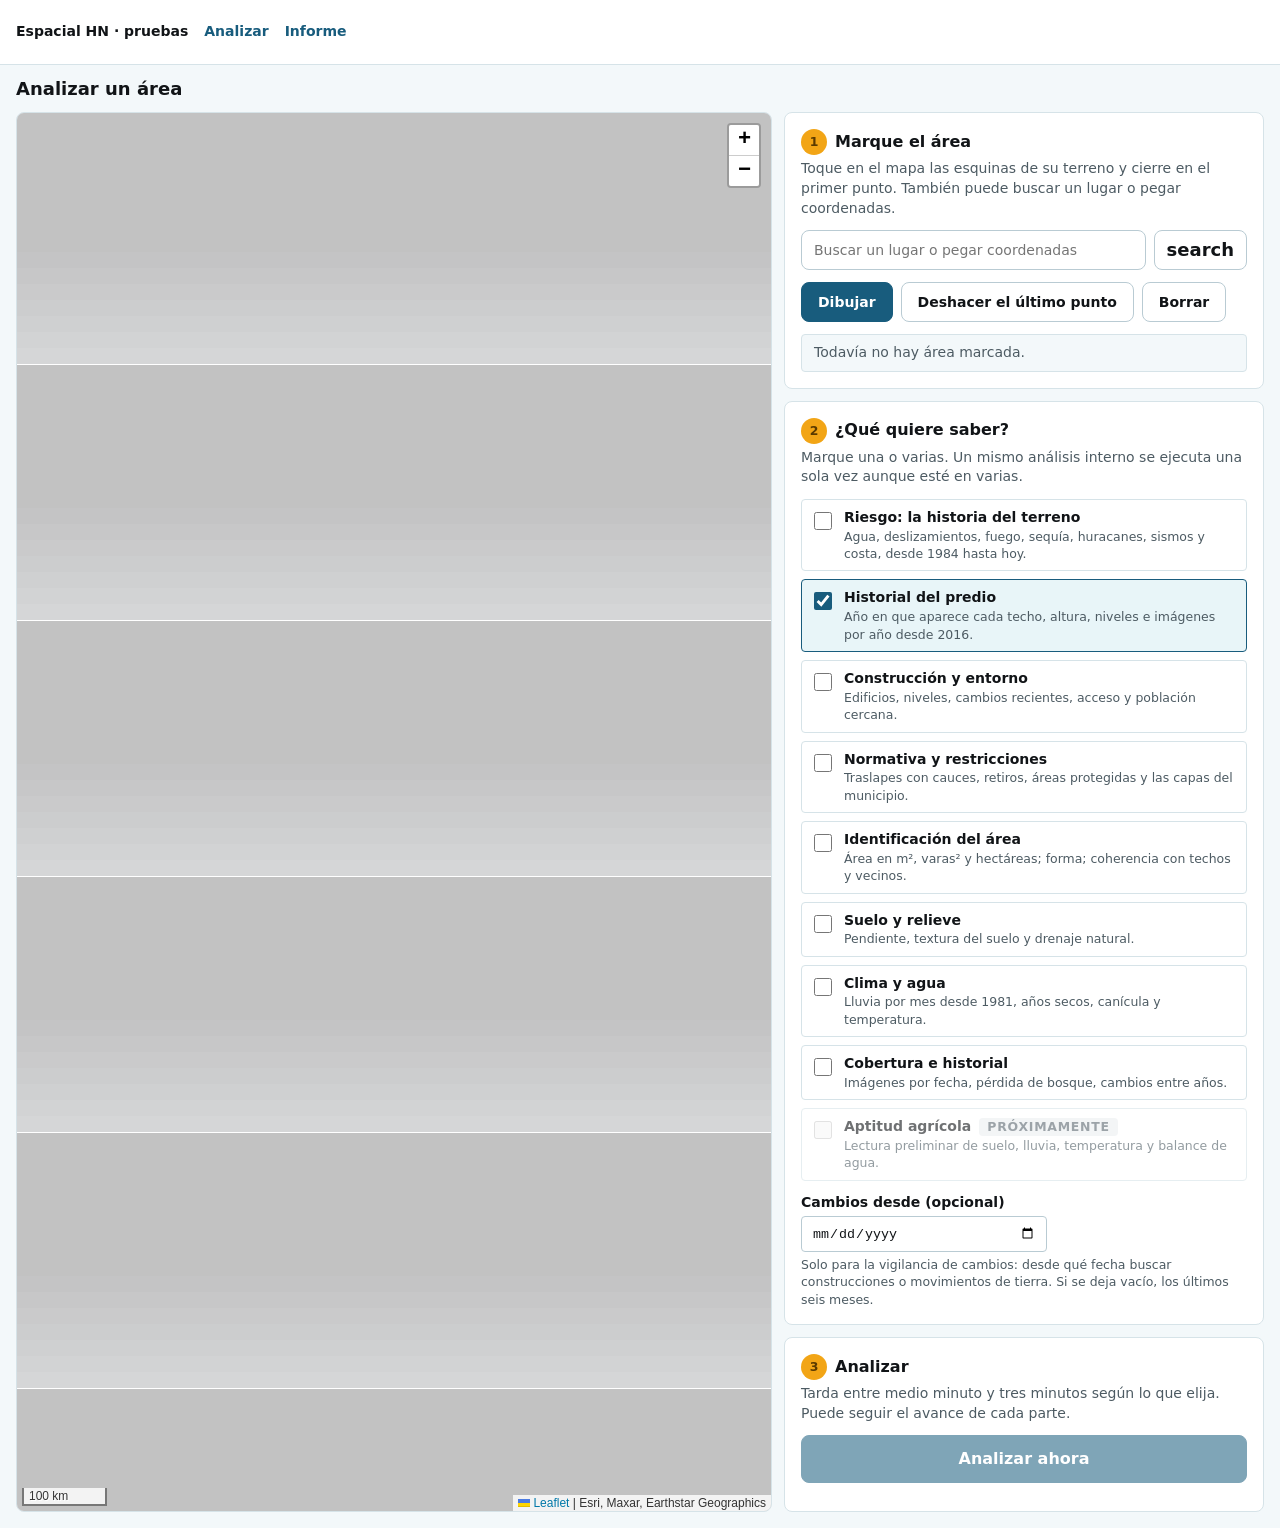
==== js/pruebas-herramienta.html @ 22f5c9a9 "Front de la plataforma y publicación automática a demomunicipio/main Primer commit del front (HTML, " ====
<!doctype html>
<html lang="es"><head><meta charset="utf-8"><meta name="viewport" content="width=device-width,initial-scale=1">
<title>Pruebas · herramienta e informe (sin red)</title>
<link rel="stylesheet" href="../lib/leaflet.css">
<link rel="stylesheet" href="../lib/leaflet-geoman.css">
<link rel="stylesheet" href="../css/tokens.css">
<link rel="stylesheet" href="../css/herramienta.css">
<style>
  body{margin:0;font:14px/1.4 var(--font-body);color:var(--ink);background:var(--paper)}
  .cab{height:var(--cabecera-alto);display:flex;align-items:center;gap:16px;padding:0 16px;background:var(--surface);border-bottom:1px solid var(--line)}
  .cab a{color:var(--brand);text-decoration:none;font-weight:600}
</style>
</head><body>
<header class="cab"><b>Espacial HN · pruebas</b><a href="#/analizar">Analizar</a><a href="#/informe/x">Informe</a></header>
<main id="vista"></main>
<script src="../lib/leaflet.min.js"></script>
<script src="../lib/leaflet-geoman.min.js"></script>
<script src="config.js"></script>
<script src="i18n/es.js"></script>
<script src="paleta.js"></script>
<script src="catalogo.js"></script>
<script src="lectores/base.js"></script><script src="lectores/comun.js"></script><script src="lectores/RG-01.js"></script><script src="lectores/RG-02.js"></script><script src="lectores/RG-03.js"></script><script src="lectores/RG-04.js"></script><script src="lectores/RG-05.js"></script><script src="lectores/RG-06.js"></script><script src="lectores/RG-07.js"></script><script src="lectores/PR-01.js"></script><script src="lectores/PR-02.js"></script><script src="lectores/PR-03.js"></script><script src="lectores/PR-04.js"></script><script src="lectores/PR-05.js"></script><script src="lectores/PR-06.js"></script>
<script src="validar.js"></script>
<script src="mapa.js"></script>
<script src="herramienta.js"></script>
<script src="almacen.js"></script>
<script>
/* ── Simulación de red: dos APIs responden con el contrato real; el resto, error. ───────────────────────── */
(function () {
  ESP.config.mapa.satelite = "[data-uri]";
  ESP.config.mapa.calles = ESP.config.mapa.satelite;
  ESP.config.llamadasSimultaneas = 2;
  const aoiRef = () => [[-87.0975, 14.0115], [-87.09731, 14.0115], [-87.09731, 14.01169], [-87.0975, 14.01169]];
  const resp = {
    "PR-01": () => ({ status: "success", result_key: "PR1",
      vectors: { type: "FeatureCollection", features: [
        { type: "Feature", properties: { capa: "huella", fuente: "VIDA Google+Microsoft (HND)", anio_aparicion: 2018, altura_2023_m: 4.1, niveles_min: 1, niveles_max: 2, estado: "dentro", area_m2: 85 }, geometry: { type: "Polygon", coordinates: [[[-87.09745, 14.01155], [-87.09738, 14.01155], [-87.09738, 14.01162], [-87.09745, 14.01162], [-87.09745, 14.01155]]] } },
        { type: "Feature", properties: { capa: "huella", fuente: "VIDA Google+Microsoft (HND)", anio_aparicion: 2021, altura_2023_m: 3.2, niveles_min: 1, niveles_max: 1, estado: "cruza el borde", area_m2: 40 }, geometry: { type: "Polygon", coordinates: [[[-87.09736, 14.01152], [-87.0973, 14.01152], [-87.0973, 14.01158], [-87.09736, 14.01158], [-87.09736, 14.01152]]] } } ] },
      tile_url: { presencia_2023: "[data-uri]" },
      stats: { por_casa: { serie: [2016, 2017, 2018, 2019, 2020, 2021, 2022, 2023].map((a, i) => ({ anio: a, area_techo_m2: [0, 0, 85, 85, 85, 125, 125, 125][i] })),
        aparicion_por_anio: [{ anio: 2018, m2_techo_nuevo: 85 }, { anio: 2021, m2_techo_nuevo: 40 }],
        lectura: "La mayor parte del techo (85 m²) aparece en la imagen de 2018: compatible con construcción entre mediados de 2017 y mediados de 2018 (±1 año por la resolución)",
        observado: { desde: "2016-06-30", hasta: "2023-06-30", cantidad: 8 }, etiquetas: { titulo: "Área techada detectada por año", unidad: "m²", serie: "serie", x: "anio", y: "area_techo_m2" }, nota: "Detalle efectivo de unos 4 m." },
        huellas_hoy: { huellas: 2, lectura: "2 huellas de edificio (VIDA); 1 de 2018, 1 de 2021", observado: { desde: "2016", hasta: "2023", cantidad: 2 } } },
      metadata: { area_ha: 0.04, area_m2: 400, area_varas2: 573, duracion_s: 1.2, aviso: null, faltantes: [],
        fuentes: [{ id: "GOOGLE/Research/open-buildings-temporal/v1", nombre: "Open Buildings 2.5D Temporal", resolucion_m: 4, fechas: "2016 a 2023", licencia: "CC BY 4.0" }],
        limites: "Evidencia satelital observada; no es prueba de posesión ni de propiedad." } }),
    "RG-01": () => ({ status: "partial", result_key: "RG1", vectors: { type: "FeatureCollection", features: [] }, tile_url: {},
      stats: { jrc: { lectura: "Entre 1984 y 2021 no se observa agua sobre el área de interés en ninguna imagen Landsat.", observado: { desde: "1984-03", hasta: "2021-12", cantidad: 0 } } },
      metadata: { area_ha: 0.04, duracion_s: 3, faltantes: [{ bloque: "eventos", motivo: "sin escena de radar en la ventana" }], fuentes: [{ nombre: "JRC Global Surface Water", resolucion_m: 30, fechas: "1984-2021", licencia: "libre" }], limites: "Evidencia satelital observada; no es dictamen." } })
  };
  const original = window.fetch;
  window.fetch = async (url, op) => {
    if (String(url).includes("nominatim")) return new Response(JSON.stringify([{ lat: "14.0116", lon: "-87.0974", display_name: "Tatumbla" }]), { headers: { "Content-Type": "application/json" } });
    const codigo = Object.keys(ESP.config.servicios).find(c => ESP.config.servicios[c] && String(url).startsWith(ESP.config.servicios[c]));
    await new Promise(r => setTimeout(r, codigo === "RG-01" ? 1500 : 700));
    if (codigo && resp[codigo]) return new Response(JSON.stringify(resp[codigo]()), { headers: { "Content-Type": "application/json" } });
    return new Response(JSON.stringify({ status: "error", error: "Servicio simulado caído", details: "prueba" }), { status: 500, headers: { "Content-Type": "application/json" } });
  };
  // Lectores mínimos para la prueba (los reales los escriben otros): PR-01 con capa y galería; RG-01 genérico.
  ESP.lectores = ESP.lectores || {};
  ESP.lectores["PR-01"] = { codigo: "PR-01", leer(r, ctx) {
    const t = ctx.t, pc = r.stats.por_casa, hu = (r.vectors.features || []).filter(f => f.properties.capa === "huella");
    const colores = ESP.paleta.anios(hu.map(f => f.properties.anio_aparicion));
    return { codigo: "PR-01", titulo: t.apis["PR-01"].nombre, estado: "ok", frase: pc.lectura,
      hallazgos: [{ id: "por_casa", titulo: pc.etiquetas.titulo, texto: pc.lectura, nota: pc.nota, observado: pc.observado, escala: "4 m",
        serie: { titulo: pc.etiquetas.titulo, unidad: pc.etiquetas.unidad, puntos: pc.serie.map(s => ({ x: s.anio, y: s.area_techo_m2 })) }, tabla: null, sinDato: null }],
      capas: [{ id: "huellas", titulo: "Techos por año de aparición", tipo: "vector", geojson: { type: "FeatureCollection", features: hu },
        estilo: f => ({ color: "#333", weight: 1.5, fillColor: colores[f.properties.anio_aparicion] || ESP.paleta.neutro, fillOpacity: .6 }),
        leyenda: Object.keys(colores).map(a => ({ color: colores[a], etiqueta: a })), popup: f => `${f.properties.anio_aparicion} · ${f.properties.area_m2} m²` },
        { id: "presencia", titulo: "Presencia 2023", tipo: "tile", url: r.tile_url.presencia_2023, opacidad: .6 }],
      galeria: [2018, 2021].map(a => ({ titulo: String(a), sub: "Open Buildings", url: r.tile_url.presencia_2023 })),
      fuentes: r.metadata.fuentes, limites: r.metadata.limites, aviso: null, faltantes: [], duracionS: r.metadata.duracion_s };
  } };
  window.__aoiRef = aoiRef;
})();
/* ── Mini enrutador de la página de pruebas ─────────────────────────────────────────────────────────────── */
(function () {
  const vista = document.getElementById("vista");
  let actual = null;
  function ruta() {
    if (actual && actual.destruir) { try { actual.destruir(); } catch (e) {} }
    const h = location.hash || "#/analizar";
    const m = /^#\/informe\/(\w+)/.exec(h);
    if (m) { vista.textContent = "atlas (se prueba en pruebas-e2e.cjs)"; return; }
    actual = ESP.vistas.analizar(vista, { tarjetas: ["predio"] });
  }
  window.addEventListener("hashchange", ruta); ruta();
})();
</script>
</body></html>
---- lib/leaflet.css ----
/* required styles */

.leaflet-pane,
.leaflet-tile,
.leaflet-marker-icon,
.leaflet-marker-shadow,
.leaflet-tile-container,
.leaflet-pane > svg,
.leaflet-pane > canvas,
.leaflet-zoom-box,
.leaflet-image-layer,
.leaflet-layer {
	position: absolute;
	left: 0;
	top: 0;
	}
.leaflet-container {
	overflow: hidden;
	}
.leaflet-tile,
.leaflet-marker-icon,
.leaflet-marker-shadow {
	-webkit-user-select: none;
	   -moz-user-select: none;
	        user-select: none;
	  -webkit-user-drag: none;
	}
/* Prevents IE11 from highlighting tiles in blue */
.leaflet-tile::selection {
	background: transparent;
}
/* Safari renders non-retina tile on retina better with this, but Chrome is worse */
.leaflet-safari .leaflet-tile {
	image-rendering: -webkit-optimize-contrast;
	}
/* hack that prevents hw layers "stretching" when loading new tiles */
.leaflet-safari .leaflet-tile-container {
	width: 1600px;
	height: 1600px;
	-webkit-transform-origin: 0 0;
	}
.leaflet-marker-icon,
.leaflet-marker-shadow {
	display: block;
	}
/* .leaflet-container svg: reset svg max-width decleration shipped in Joomla! (joomla.org) 3.x */
/* .leaflet-container img: map is broken in FF if you have max-width: 100% on tiles */
.leaflet-container .leaflet-overlay-pane svg {
	max-width: none !important;
	max-height: none !important;
	}
.leaflet-container .leaflet-marker-pane img,
.leaflet-container .leaflet-shadow-pane img,
.leaflet-container .leaflet-tile-pane img,
.leaflet-container img.leaflet-image-layer,
.leaflet-container .leaflet-tile {
	max-width: none !important;
	max-height: none !important;
	width: auto;
	padding: 0;
	}

.leaflet-container img.leaflet-tile {
	/* See: https://bugs.chromium.org/p/chromium/issues/detail?id=600120 */
	mix-blend-mode: plus-lighter;
}

.leaflet-container.leaflet-touch-zoom {
	-ms-touch-action: pan-x pan-y;
	touch-action: pan-x pan-y;
	}
.leaflet-container.leaflet-touch-drag {
	-ms-touch-action: pinch-zoom;
	/* Fallback for FF which doesn't support pinch-zoom */
	touch-action: none;
	touch-action: pinch-zoom;
}
.leaflet-container.leaflet-touch-drag.leaflet-touch-zoom {
	-ms-touch-action: none;
	touch-action: none;
}
.leaflet-container {
	-webkit-tap-highlight-color: transparent;
}
.leaflet-container a {
	-webkit-tap-highlight-color: rgba(51, 181, 229, 0.4);
}
.leaflet-tile {
	filter: inherit;
	visibility: hidden;
	}
.leaflet-tile-loaded {
	visibility: inherit;
	}
.leaflet-zoom-box {
	width: 0;
	height: 0;
	-moz-box-sizing: border-box;
	     box-sizing: border-box;
	z-index: 800;
	}
/* workaround for https://bugzilla.mozilla.org/show_bug.cgi?id=888319 */
.leaflet-overlay-pane svg {
	-moz-user-select: none;
	}

.leaflet-pane         { z-index: 400; }

.leaflet-tile-pane    { z-index: 200; }
.leaflet-overlay-pane { z-index: 400; }
.leaflet-shadow-pane  { z-index: 500; }
.leaflet-marker-pane  { z-index: 600; }
.leaflet-tooltip-pane   { z-index: 650; }
.leaflet-popup-pane   { z-index: 700; }

.leaflet-map-pane canvas { z-index: 100; }
.leaflet-map-pane svg    { z-index: 200; }

.leaflet-vml-shape {
	width: 1px;
	height: 1px;
	}
.lvml {
	behavior: url(#default#VML);
	display: inline-block;
	position: absolute;
	}


/* control positioning */

.leaflet-control {
	position: relative;
	z-index: 800;
	pointer-events: visiblePainted; /* IE 9-10 doesn't have auto */
	pointer-events: auto;
	}
.leaflet-top,
.leaflet-bottom {
	position: absolute;
	z-index: 1000;
	pointer-events: none;
	}
.leaflet-top {
	top: 0;
	}
.leaflet-right {
	right: 0;
	}
.leaflet-bottom {
	bottom: 0;
	}
.leaflet-left {
	left: 0;
	}
.leaflet-control {
	float: left;
	clear: both;
	}
.leaflet-right .leaflet-control {
	float: right;
	}
.leaflet-top .leaflet-control {
	margin-top: 10px;
	}
.leaflet-bottom .leaflet-control {
	margin-bottom: 10px;
	}
.leaflet-left .leaflet-control {
	margin-left: 10px;
	}
.leaflet-right .leaflet-control {
	margin-right: 10px;
	}


/* zoom and fade animations */

.leaflet-fade-anim .leaflet-popup {
	opacity: 0;
	-webkit-transition: opacity 0.2s linear;
	   -moz-transition: opacity 0.2s linear;
	        transition: opacity 0.2s linear;
	}
.leaflet-fade-anim .leaflet-map-pane .leaflet-popup {
	opacity: 1;
	}
.leaflet-zoom-animated {
	-webkit-transform-origin: 0 0;
	    -ms-transform-origin: 0 0;
	        transform-origin: 0 0;
	}
svg.leaflet-zoom-animated {
	will-change: transform;
}

.leaflet-zoom-anim .leaflet-zoom-animated {
	-webkit-transition: -webkit-transform 0.25s cubic-bezier(0,0,0.25,1);
	   -moz-transition:    -moz-transform 0.25s cubic-bezier(0,0,0.25,1);
	        transition:         transform 0.25s cubic-bezier(0,0,0.25,1);
	}
.leaflet-zoom-anim .leaflet-tile,
.leaflet-pan-anim .leaflet-tile {
	-webkit-transition: none;
	   -moz-transition: none;
	        transition: none;
	}

.leaflet-zoom-anim .leaflet-zoom-hide {
	visibility: hidden;
	}


/* cursors */

.leaflet-interactive {
	cursor: pointer;
	}
.leaflet-grab {
	cursor: -webkit-grab;
	cursor:    -moz-grab;
	cursor:         grab;
	}
.leaflet-crosshair,
.leaflet-crosshair .leaflet-interactive {
	cursor: crosshair;
	}
.leaflet-popup-pane,
.leaflet-control {
	cursor: auto;
	}
.leaflet-dragging .leaflet-grab,
.leaflet-dragging .leaflet-grab .leaflet-interactive,
.leaflet-dragging .leaflet-marker-draggable {
	cursor: move;
	cursor: -webkit-grabbing;
	cursor:    -moz-grabbing;
	cursor:         grabbing;
	}

/* marker & overlays interactivity */
.leaflet-marker-icon,
.leaflet-marker-shadow,
.leaflet-image-layer,
.leaflet-pane > svg path,
.leaflet-tile-container {
	pointer-events: none;
	}

.leaflet-marker-icon.leaflet-interactive,
.leaflet-image-layer.leaflet-interactive,
.leaflet-pane > svg path.leaflet-interactive,
svg.leaflet-image-layer.leaflet-interactive path {
	pointer-events: visiblePainted; /* IE 9-10 doesn't have auto */
	pointer-events: auto;
	}

/* visual tweaks */

.leaflet-container {
	background: #ddd;
	outline-offset: 1px;
	}
.leaflet-container a {
	color: #0078A8;
	}
.leaflet-zoom-box {
	border: 2px dotted #38f;
	background: rgba(255,255,255,0.5);
	}


/* general typography */
.leaflet-container {
	font-family: "Helvetica Neue", Arial, Helvetica, sans-serif;
	font-size: 12px;
	font-size: 0.75rem;
	line-height: 1.5;
	}


/* general toolbar styles */

.leaflet-bar {
	box-shadow: 0 1px 5px rgba(0,0,0,0.65);
	border-radius: 4px;
	}
.leaflet-bar a {
	background-color: #fff;
	border-bottom: 1px solid #ccc;
	width: 26px;
	height: 26px;
	line-height: 26px;
	display: block;
	text-align: center;
	text-decoration: none;
	color: black;
	}
.leaflet-bar a,
.leaflet-control-layers-toggle {
	background-position: 50% 50%;
	background-repeat: no-repeat;
	display: block;
	}
.leaflet-bar a:hover,
.leaflet-bar a:focus {
	background-color: #f4f4f4;
	}
.leaflet-bar a:first-child {
	border-top-left-radius: 4px;
	border-top-right-radius: 4px;
	}
.leaflet-bar a:last-child {
	border-bottom-left-radius: 4px;
	border-bottom-right-radius: 4px;
	border-bottom: none;
	}
.leaflet-bar a.leaflet-disabled {
	cursor: default;
	background-color: #f4f4f4;
	color: #bbb;
	}

.leaflet-touch .leaflet-bar a {
	width: 30px;
	height: 30px;
	line-height: 30px;
	}
.leaflet-touch .leaflet-bar a:first-child {
	border-top-left-radius: 2px;
	border-top-right-radius: 2px;
	}
.leaflet-touch .leaflet-bar a:last-child {
	border-bottom-left-radius: 2px;
	border-bottom-right-radius: 2px;
	}

/* zoom control */

.leaflet-control-zoom-in,
.leaflet-control-zoom-out {
	font: bold 18px 'Lucida Console', Monaco, monospace;
	text-indent: 1px;
	}

.leaflet-touch .leaflet-control-zoom-in, .leaflet-touch .leaflet-control-zoom-out  {
	font-size: 22px;
	}


/* layers control */

.leaflet-control-layers {
	box-shadow: 0 1px 5px rgba(0,0,0,0.4);
	background: #fff;
	border-radius: 5px;
	}
.leaflet-control-layers-toggle {
	background-image: url(images/layers.png);
	width: 36px;
	height: 36px;
	}
.leaflet-retina .leaflet-control-layers-toggle {
	background-image: url(images/layers-2x.png);
	background-size: 26px 26px;
	}
.leaflet-touch .leaflet-control-layers-toggle {
	width: 44px;
	height: 44px;
	}
.leaflet-control-layers .leaflet-control-layers-list,
.leaflet-control-layers-expanded .leaflet-control-layers-toggle {
	display: none;
	}
.leaflet-control-layers-expanded .leaflet-control-layers-list {
	display: block;
	position: relative;
	}
.leaflet-control-layers-expanded {
	padding: 6px 10px 6px 6px;
	color: #333;
	background: #fff;
	}
.leaflet-control-layers-scrollbar {
	overflow-y: scroll;
	overflow-x: hidden;
	padding-right: 5px;
	}
.leaflet-control-layers-selector {
	margin-top: 2px;
	position: relative;
	top: 1px;
	}
.leaflet-control-layers label {
	display: block;
	font-size: 13px;
	font-size: 1.08333em;
	}
.leaflet-control-layers-separator {
	height: 0;
	border-top: 1px solid #ddd;
	margin: 5px -10px 5px -6px;
	}

/* Default icon URLs */
.leaflet-default-icon-path { /* used only in path-guessing heuristic, see L.Icon.Default */
	background-image: url(images/marker-icon.png);
	}


/* attribution and scale controls */

.leaflet-container .leaflet-control-attribution {
	background: #fff;
	background: rgba(255, 255, 255, 0.8);
	margin: 0;
	}
.leaflet-control-attribution,
.leaflet-control-scale-line {
	padding: 0 5px;
	color: #333;
	line-height: 1.4;
	}
.leaflet-control-attribution a {
	text-decoration: none;
	}
.leaflet-control-attribution a:hover,
.leaflet-control-attribution a:focus {
	text-decoration: underline;
	}
.leaflet-attribution-flag {
	display: inline !important;
	vertical-align: baseline !important;
	width: 1em;
	height: 0.6669em;
	}
.leaflet-left .leaflet-control-scale {
	margin-left: 5px;
	}
.leaflet-bottom .leaflet-control-scale {
	margin-bottom: 5px;
	}
.leaflet-control-scale-line {
	border: 2px solid #777;
	border-top: none;
	line-height: 1.1;
	padding: 2px 5px 1px;
	white-space: nowrap;
	-moz-box-sizing: border-box;
	     box-sizing: border-box;
	background: rgba(255, 255, 255, 0.8);
	text-shadow: 1px 1px #fff;
	}
.leaflet-control-scale-line:not(:first-child) {
	border-top: 2px solid #777;
	border-bottom: none;
	margin-top: -2px;
	}
.leaflet-control-scale-line:not(:first-child):not(:last-child) {
	border-bottom: 2px solid #777;
	}

.leaflet-touch .leaflet-control-attribution,
.leaflet-touch .leaflet-control-layers,
.leaflet-touch .leaflet-bar {
	box-shadow: none;
	}
.leaflet-touch .leaflet-control-layers,
.leaflet-touch .leaflet-bar {
	border: 2px solid rgba(0,0,0,0.2);
	background-clip: padding-box;
	}


/* popup */

.leaflet-popup {
	position: absolute;
	text-align: center;
	margin-bottom: 20px;
	}
.leaflet-popup-content-wrapper {
	padding: 1px;
	text-align: left;
	border-radius: 12px;
	}
.leaflet-popup-content {
	margin: 13px 24px 13px 20px;
	line-height: 1.3;
	font-size: 13px;
	font-size: 1.08333em;
	min-height: 1px;
	}
.leaflet-popup-content p {
	margin: 17px 0;
	margin: 1.3em 0;
	}
.leaflet-popup-tip-container {
	width: 40px;
	height: 20px;
	position: absolute;
	left: 50%;
	margin-top: -1px;
	margin-left: -20px;
	overflow: hidden;
	pointer-events: none;
	}
.leaflet-popup-tip {
	width: 17px;
	height: 17px;
	padding: 1px;

	margin: -10px auto 0;
	pointer-events: auto;

	-webkit-transform: rotate(45deg);
	   -moz-transform: rotate(45deg);
	    -ms-transform: rotate(45deg);
	        transform: rotate(45deg);
	}
.leaflet-popup-content-wrapper,
.leaflet-popup-tip {
	background: white;
	color: #333;
	box-shadow: 0 3px 14px rgba(0,0,0,0.4);
	}
.leaflet-container a.leaflet-popup-close-button {
	position: absolute;
	top: 0;
	right: 0;
	border: none;
	text-align: center;
	width: 24px;
	height: 24px;
	font: 16px/24px Tahoma, Verdana, sans-serif;
	color: #757575;
	text-decoration: none;
	background: transparent;
	}
.leaflet-container a.leaflet-popup-close-button:hover,
.leaflet-container a.leaflet-popup-close-button:focus {
	color: #585858;
	}
.leaflet-popup-scrolled {
	overflow: auto;
	}

.leaflet-oldie .leaflet-popup-content-wrapper {
	-ms-zoom: 1;
	}
.leaflet-oldie .leaflet-popup-tip {
	width: 24px;
	margin: 0 auto;

	-ms-filter: "progid:DXImageTransform.Microsoft.Matrix(M11=0.70710678, M12=0.70710678, M21=-0.70710678, M22=0.70710678)";
	filter: progid:DXImageTransform.Microsoft.Matrix(M11=0.70710678, M12=0.70710678, M21=-0.70710678, M22=0.70710678);
	}

.leaflet-oldie .leaflet-control-zoom,
.leaflet-oldie .leaflet-control-layers,
.leaflet-oldie .leaflet-popup-content-wrapper,
.leaflet-oldie .leaflet-popup-tip {
	border: 1px solid #999;
	}


/* div icon */

.leaflet-div-icon {
	background: #fff;
	border: 1px solid #666;
	}


/* Tooltip */
/* Base styles for the element that has a tooltip */
.leaflet-tooltip {
	position: absolute;
	padding: 6px;
	background-color: #fff;
	border: 1px solid #fff;
	border-radius: 3px;
	color: #222;
	white-space: nowrap;
	-webkit-user-select: none;
	-moz-user-select: none;
	-ms-user-select: none;
	user-select: none;
	pointer-events: none;
	box-shadow: 0 1px 3px rgba(0,0,0,0.4);
	}
.leaflet-tooltip.leaflet-interactive {
	cursor: pointer;
	pointer-events: auto;
	}
.leaflet-tooltip-top:before,
.leaflet-tooltip-bottom:before,
.leaflet-tooltip-left:before,
.leaflet-tooltip-right:before {
	position: absolute;
	pointer-events: none;
	border: 6px solid transparent;
	background: transparent;
	content: "";
	}

/* Directions */

.leaflet-tooltip-bottom {
	margin-top: 6px;
}
.leaflet-tooltip-top {
	margin-top: -6px;
}
.leaflet-tooltip-bottom:before,
.leaflet-tooltip-top:before {
	left: 50%;
	margin-left: -6px;
	}
.leaflet-tooltip-top:before {
	bottom: 0;
	margin-bottom: -12px;
	border-top-color: #fff;
	}
.leaflet-tooltip-bottom:before {
	top: 0;
	margin-top: -12px;
	margin-left: -6px;
	border-bottom-color: #fff;
	}
.leaflet-tooltip-left {
	margin-left: -6px;
}
.leaflet-tooltip-right {
	margin-left: 6px;
}
.leaflet-tooltip-left:before,
.leaflet-tooltip-right:before {
	top: 50%;
	margin-top: -6px;
	}
.leaflet-tooltip-left:before {
	right: 0;
	margin-right: -12px;
	border-left-color: #fff;
	}
.leaflet-tooltip-right:before {
	left: 0;
	margin-left: -12px;
	border-right-color: #fff;
	}

/* Printing */

@media print {
	/* Prevent printers from removing background-images of controls. */
	.leaflet-control {
		-webkit-print-color-adjust: exact;
		print-color-adjust: exact;
		}
	}
---- lib/leaflet-geoman.css ----
.marker-icon{background-color:#fff;border:1px solid #3388ff;border-radius:50%;margin:-8px 0 0 -8px!important;width:14px!important;height:14px!important;outline:0;transition:opacity ease .3s}.marker-icon-middle{opacity:.7;margin:-6px 0 0 -6px!important;width:10px!important;height:10px!important}.leaflet-pm-draggable{cursor:move!important}.cursor-marker{cursor:crosshair;pointer-events:none;opacity:0}.cursor-marker.visible{opacity:1!important}.geoman-draw-cursor,.geoman-draw-cursor .leaflet-interactive{cursor:crosshair}.rect-style-marker,.rect-start-marker{opacity:0}.rect-style-marker.visible,.rect-start-marker.visible{opacity:1!important}.vertexmarker-disabled{opacity:.7}.pm-text-marker{width:0;height:0}.pm-textarea{box-sizing:content-box;background-color:#fff;color:#000;resize:none;border:none;outline:0;cursor:pointer;border-radius:3px;padding-left:7px;padding-bottom:0;padding-top:4px}.leaflet-pm-draggable .pm-textarea{cursor:move}.pm-textarea:focus,.pm-textarea:focus-within,.pm-textarea:focus-visible,.pm-textarea:active{border:2px solid #000;outline:0}.pm-textarea.pm-disabled{border:none;user-select:none}.pm-textarea.pm-hasfocus{cursor:auto}.leaflet-pm-touch-hint{position:absolute;top:var(--pm-touch-hint-top, 10px);left:50%;transform:translate(-50%);background:#fffffff2;color:#333;padding:8px 16px;border-radius:4px;box-shadow:0 2px 6px #0003;z-index:1000;font-size:14px;pointer-events:none}.leaflet-pm-toolbar .leaflet-buttons-control-button{padding:5px;box-sizing:border-box;position:relative;z-index:3}.leaflet-pm-toolbar .leaflet-pm-actions-container a.leaflet-pm-action:first-child:not(.pos-right),.leaflet-pm-toolbar .leaflet-pm-actions-container a.leaflet-pm-action:last-child.pos-right{border-radius:0}.leaflet-pm-toolbar .button-container a.leaflet-buttons-control-button{border-radius:0}.leaflet-pm-toolbar .button-container:last-child a.leaflet-buttons-control-button{border-bottom-left-radius:2px;border-bottom-right-radius:2px}.leaflet-pm-toolbar .button-container:first-child a.leaflet-buttons-control-button{border-top-left-radius:2px;border-top-right-radius:2px}.leaflet-pm-toolbar .button-container:last-child a.leaflet-buttons-control-button{border-bottom:none}.leaflet-pm-toolbar .control-fa-icon{font-size:19px;line-height:24px}.leaflet-pm-toolbar .control-icon{width:100%;height:100%;box-sizing:border-box;background-size:contain;background-repeat:no-repeat;background-position:center center}.leaflet-pm-toolbar .leaflet-pm-icon-marker{background-image:url('data:image/svg+xml,<?xml version="1.0" encoding="UTF-8"?>%0A<svg width="24px" height="24px" viewBox="0 0 24 24" version="1.1" xmlns="http://www.w3.org/2000/svg" xmlns:xlink="http://www.w3.org/1999/xlink">%0A    <!-- Generator: Sketch 52.5 (67469) - http://www.bohemiancoding.com/sketch -->%0A    <title>Atoms/Icons/Tools/Marker</title>%0A    <desc>Created with Sketch.</desc>%0A    <defs>%0A        <path d="M15.5,24.8782959 C15.2909201,24.8772219 15.1744857,24.8467817 14.6590866,24.2354163 C10.2196955,19.4118054 8,15.5014392 8,12.5043177 C8,8.35979746 11.3578644,5 15.5,5 C19.6421356,5 23,8.35979746 23,12.5043177 C23,17 18.2878217,21.9268378 16.3336601,24.2440186 C15.8224622,24.8501802 15.7090799,24.8793699 15.5,24.8782959 Z M15.5,15.5326948 C17.275201,15.5326948 18.7142857,14.1180004 18.7142857,12.3728864 C18.7142857,10.6277723 17.275201,9.21307792 15.5,9.21307792 C13.724799,9.21307792 12.2857143,10.6277723 12.2857143,12.3728864 C12.2857143,14.1180004 13.724799,15.5326948 15.5,15.5326948 Z" id="path-1"></path>%0A    </defs>%0A    <g id="Symbols" stroke="none" stroke-width="1" fill="none" fill-rule="evenodd">%0A        <g id="Atoms/Icons/Tools/Marker" transform="translate(-3.000000, -3.000000)">%0A            <mask id="mask-2" fill="white">%0A                <use xlink:href="%23path-1"></use>%0A            </mask>%0A            <use id="Mask" fill="%235B5B5B" fill-rule="nonzero" xlink:href="%23path-1"></use>%0A        </g>%0A    </g>%0A</svg>')}.leaflet-pm-toolbar .leaflet-pm-icon-polygon{background-image:url('data:image/svg+xml,<svg xmlns="http://www.w3.org/2000/svg" xmlns:xlink="http://www.w3.org/1999/xlink" width="24" height="24" viewBox="0 0 24 24">%0A  <defs>%0A    <path id="polygon-a" d="M19.4206892,9.16509725 C19.1523681,8.66992914 19,8.10275831 19,7.5 C19,5.56700338 20.5670034,4 22.5,4 C24.4329966,4 26,5.56700338 26,7.5 C26,9.26323595 24.6961471,10.7219407 23,10.9645556 L23,19.0354444 C24.6961471,19.2780593 26,20.736764 26,22.5 C26,24.4329966 24.4329966,26 22.5,26 C20.736764,26 19.2780593,24.6961471 19.0354444,23 L10.9645556,23 C10.7219407,24.6961471 9.26323595,26 7.5,26 C5.56700338,26 4,24.4329966 4,22.5 C4,20.5670034 5.56700338,19 7.5,19 C8.10275831,19 8.66992914,19.1523681 9.16509725,19.4206892 L19.4206892,9.16509725 Z M20.8349073,10.5793063 L10.5793108,20.8349027 C10.6086731,20.8890888 10.6366469,20.9441372 10.6631844,21 L19.3368156,21 C19.6825775,20.272154 20.272154,19.6825775 21,19.3368156 L21,10.6631844 C20.9441372,10.6366469 20.8890888,10.6086731 20.8349027,10.5793108 Z M22.5,9 C23.3284271,9 24,8.32842712 24,7.5 C24,6.67157288 23.3284271,6 22.5,6 C21.6715729,6 21,6.67157288 21,7.5 C21,8.32842712 21.6715729,9 22.5,9 Z M22.5,24 C23.3284271,24 24,23.3284271 24,22.5 C24,21.6715729 23.3284271,21 22.5,21 C21.6715729,21 21,21.6715729 21,22.5 C21,23.3284271 21.6715729,24 22.5,24 Z M7.5,24 C8.32842712,24 9,23.3284271 9,22.5 C9,21.6715729 8.32842712,21 7.5,21 C6.67157288,21 6,21.6715729 6,22.5 C6,23.3284271 6.67157288,24 7.5,24 Z"/>%0A  </defs>%0A  <g fill="none" fill-rule="evenodd" transform="translate(-3 -3)">%0A    <mask id="polygon-b" fill="%23fff">%0A      <use xlink:href="%23polygon-a"/>%0A    </mask>%0A    <use fill="%235B5B5B" fill-rule="nonzero" xlink:href="%23polygon-a"/>%0A    <g fill="%235B5B5B" mask="url(%23polygon-b)">%0A      <rect width="30" height="30"/>%0A    </g>%0A  </g>%0A</svg>%0A')}.leaflet-pm-toolbar .leaflet-pm-icon-polyline{background-image:url('data:image/svg+xml,<svg xmlns="http://www.w3.org/2000/svg" xmlns:xlink="http://www.w3.org/1999/xlink" width="24" height="24" viewBox="0 0 24 24">%0A  <defs>%0A    <path id="line-a" d="M9.16509725,19.4206892 L18.4206892,10.1650973 C18.1523681,9.66992914 18,9.10275831 18,8.5 C18,6.56700338 19.5670034,5 21.5,5 C23.4329966,5 25,6.56700338 25,8.5 C25,10.4329966 23.4329966,12 21.5,12 C20.8972417,12 20.3300709,11.8476319 19.8349027,11.5793108 L10.5793108,20.8349027 C10.8476319,21.3300709 11,21.8972417 11,22.5 C11,24.4329966 9.43299662,26 7.5,26 C5.56700338,26 4,24.4329966 4,22.5 C4,20.5670034 5.56700338,19 7.5,19 C8.10275831,19 8.66992914,19.1523681 9.16509725,19.4206892 Z M21.5,10 C22.3284271,10 23,9.32842712 23,8.5 C23,7.67157288 22.3284271,7 21.5,7 C20.6715729,7 20,7.67157288 20,8.5 C20,9.32842712 20.6715729,10 21.5,10 Z M7.5,24 C8.32842712,24 9,23.3284271 9,22.5 C9,21.6715729 8.32842712,21 7.5,21 C6.67157288,21 6,21.6715729 6,22.5 C6,23.3284271 6.67157288,24 7.5,24 Z"/>%0A  </defs>%0A  <g fill="none" fill-rule="evenodd" transform="translate(-3 -3)">%0A    <mask id="line-b" fill="%23fff">%0A      <use xlink:href="%23line-a"/>%0A    </mask>%0A    <use fill="%235B5B5B" fill-rule="nonzero" xlink:href="%23line-a"/>%0A    <g fill="%235B5B5B" mask="url(%23line-b)">%0A      <rect width="30" height="30"/>%0A    </g>%0A  </g>%0A</svg>%0A')}.leaflet-pm-toolbar .leaflet-pm-icon-circle{background-image:url('data:image/svg+xml,<?xml version="1.0" encoding="UTF-8"?>%0A<svg width="24px" height="24px" viewBox="0 0 24 24" version="1.1" xmlns="http://www.w3.org/2000/svg" xmlns:xlink="http://www.w3.org/1999/xlink">%0A    <!-- Generator: Sketch 52.5 (67469) - http://www.bohemiancoding.com/sketch -->%0A    <title>Atoms/Icons/Tools/Circle</title>%0A    <desc>Created with Sketch.</desc>%0A    <defs>%0A        <path d="M18.2897751,6.78602275 C18.8924131,6.29464981 19.661797,6 20.5,6 C22.4329966,6 24,7.56700338 24,9.5 C24,10.338203 23.7053502,11.1075869 23.2139772,11.7102249 C23.719599,12.8712053 24,14.1528571 24,15.5 C24,20.7467051 19.7467051,25 14.5,25 C9.25329488,25 5,20.7467051 5,15.5 C5,10.2532949 9.25329488,6 14.5,6 C15.8471429,6 17.1287947,6.28040098 18.2897751,6.78602275 Z M17.1504228,8.4817586 C16.3263581,8.17039236 15.4330777,8 14.5,8 C10.3578644,8 7,11.3578644 7,15.5 C7,19.6421356 10.3578644,23 14.5,23 C18.6421356,23 22,19.6421356 22,15.5 C22,14.5669223 21.8296076,13.6736419 21.5182414,12.8495772 C21.1960383,12.9473968 20.8541622,13 20.5,13 C18.5670034,13 17,11.4329966 17,9.5 C17,9.14583778 17.0526032,8.80396169 17.1504228,8.4817586 Z M14.5,17 C13.6715729,17 13,16.3284271 13,15.5 C13,14.6715729 13.6715729,14 14.5,14 C15.3284271,14 16,14.6715729 16,15.5 C16,16.3284271 15.3284271,17 14.5,17 Z M20.5,11 C21.3284271,11 22,10.3284271 22,9.5 C22,8.67157288 21.3284271,8 20.5,8 C19.6715729,8 19,8.67157288 19,9.5 C19,10.3284271 19.6715729,11 20.5,11 Z" id="path-1"></path>%0A    </defs>%0A    <g id="Symbols" stroke="none" stroke-width="1" fill="none" fill-rule="evenodd">%0A        <g id="Atoms/Icons/Tools/Circle" transform="translate(-3.000000, -3.000000)">%0A            <mask id="mask-2" fill="white">%0A                <use xlink:href="%23path-1"></use>%0A            </mask>%0A            <use id="Mask" fill="%235B5B5B" fill-rule="nonzero" xlink:href="%23path-1"></use>%0A            <g id="Atoms/Color/Grey" mask="url(%23mask-2)" fill="%235B5B5B">%0A                <rect id="Rectangle" x="0" y="0" width="30" height="30"></rect>%0A            </g>%0A        </g>%0A    </g>%0A</svg>')}.leaflet-pm-toolbar .leaflet-pm-icon-circle-marker{background-image:url('data:image/svg+xml,<?xml version="1.0" encoding="UTF-8"?>%0A%0A<svg viewBox="0 0 100 100" xmlns="http://www.w3.org/2000/svg" stroke="%235B5B5B" stroke-width="8"%0A     fill="none">%0A<circle cx="50" cy="50" r="35"/>%0A  <circle cx="50" cy="50" r="3" fill="%235B5B5B"/>%0A</svg>')}.leaflet-pm-toolbar .leaflet-pm-icon-rectangle{background-image:url('data:image/svg+xml,<svg xmlns="http://www.w3.org/2000/svg" xmlns:xlink="http://www.w3.org/1999/xlink" width="24" height="24" viewBox="0 0 24 24">%0A  <defs>%0A    <path id="rectangle-a" d="M23,10.9645556 L23,19.0354444 C24.6961471,19.2780593 26,20.736764 26,22.5 C26,24.4329966 24.4329966,26 22.5,26 C20.736764,26 19.2780593,24.6961471 19.0354444,23 L10.9645556,23 C10.7219407,24.6961471 9.26323595,26 7.5,26 C5.56700338,26 4,24.4329966 4,22.5 C4,20.736764 5.30385293,19.2780593 7,19.0354444 L7,10.9645556 C5.30385293,10.7219407 4,9.26323595 4,7.5 C4,5.56700338 5.56700338,4 7.5,4 C9.26323595,4 10.7219407,5.30385293 10.9645556,7 L19.0354444,7 C19.2780593,5.30385293 20.736764,4 22.5,4 C24.4329966,4 26,5.56700338 26,7.5 C26,9.26323595 24.6961471,10.7219407 23,10.9645556 Z M21,10.6631844 C20.272154,10.3174225 19.6825775,9.72784598 19.3368156,9 L10.6631844,9 C10.3174225,9.72784598 9.72784598,10.3174225 9,10.6631844 L9,19.3368156 C9.72784598,19.6825775 10.3174225,20.272154 10.6631844,21 L19.3368156,21 C19.6825775,20.272154 20.272154,19.6825775 21,19.3368156 L21,10.6631844 Z M7.5,9 C8.32842712,9 9,8.32842712 9,7.5 C9,6.67157288 8.32842712,6 7.5,6 C6.67157288,6 6,6.67157288 6,7.5 C6,8.32842712 6.67157288,9 7.5,9 Z M22.5,9 C23.3284271,9 24,8.32842712 24,7.5 C24,6.67157288 23.3284271,6 22.5,6 C21.6715729,6 21,6.67157288 21,7.5 C21,8.32842712 21.6715729,9 22.5,9 Z M22.5,24 C23.3284271,24 24,23.3284271 24,22.5 C24,21.6715729 23.3284271,21 22.5,21 C21.6715729,21 21,21.6715729 21,22.5 C21,23.3284271 21.6715729,24 22.5,24 Z M7.5,24 C8.32842712,24 9,23.3284271 9,22.5 C9,21.6715729 8.32842712,21 7.5,21 C6.67157288,21 6,21.6715729 6,22.5 C6,23.3284271 6.67157288,24 7.5,24 Z"/>%0A  </defs>%0A  <g fill="none" fill-rule="evenodd" transform="translate(-3 -3)">%0A    <mask id="rectangle-b" fill="%23fff">%0A      <use xlink:href="%23rectangle-a"/>%0A    </mask>%0A    <use fill="%235B5B5B" fill-rule="nonzero" xlink:href="%23rectangle-a"/>%0A    <g fill="%235B5B5B" mask="url(%23rectangle-b)">%0A      <rect width="30" height="30"/>%0A    </g>%0A  </g>%0A</svg>%0A')}.leaflet-pm-toolbar .leaflet-pm-icon-delete{background-image:url('data:image/svg+xml,<?xml version="1.0" encoding="UTF-8"?>%0A<svg width="24px" height="24px" viewBox="0 0 24 24" version="1.1" xmlns="http://www.w3.org/2000/svg" xmlns:xlink="http://www.w3.org/1999/xlink">%0A    <!-- Generator: Sketch 52.5 (67469) - http://www.bohemiancoding.com/sketch -->%0A    <title>Atoms/Icons/Tools/Eraser</title>%0A    <desc>Created with Sketch.</desc>%0A    <defs>%0A        <path d="M17.7874219,18.4812552 L11.6480079,13.3498184 L6.40466009,19.3816001 L10.5539156,22.9884929 L13.86934,22.9884929 L17.7874219,18.4812552 Z M16.5074252,22.9884929 L26.0000002,22.9884929 L26.0000002,24.9884929 L10.0000002,24.9884929 L9.80708313,24.9884929 L5.09254204,20.8910192 C4.25891285,20.1663564 4.17057814,18.9031112 4.89524093,18.069482 L16.0482444,5.23941916 C16.7729072,4.40578998 18.0361525,4.31745526 18.8697816,5.04211806 L24.9074583,10.2905903 C25.7410875,11.0152531 25.8294222,12.2784983 25.1047594,13.1121275 L16.5074252,22.9884929 Z" id="path-1"></path>%0A    </defs>%0A    <g id="Symbols" stroke="none" stroke-width="1" fill="none" fill-rule="evenodd">%0A        <g id="Atoms/Icons/Tools/Eraser" transform="translate(-3.000000, -3.000000)">%0A            <mask id="mask-2" fill="white">%0A                <use xlink:href="%23path-1"></use>%0A            </mask>%0A            <use id="Combined-Shape" fill="%235B5B5B" fill-rule="nonzero" xlink:href="%23path-1"></use>%0A        </g>%0A    </g>%0A</svg>')}.leaflet-pm-toolbar .leaflet-pm-icon-edit{background-image:url('data:image/svg+xml,<svg xmlns="http://www.w3.org/2000/svg" xmlns:xlink="http://www.w3.org/1999/xlink" width="24" height="24" viewBox="0 0 24 24">%0A  <defs>%0A    <path id="edit_anchor-a" d="M13.5,11 C11.5670034,11 10,9.43299662 10,7.5 C10,5.56700338 11.5670034,4 13.5,4 C15.4329966,4 17,5.56700338 17,7.5 C17,9.43299662 15.4329966,11 13.5,11 Z M13.5,9 C14.3284271,9 15,8.32842712 15,7.5 C15,6.67157288 14.3284271,6 13.5,6 C12.6715729,6 12,6.67157288 12,7.5 C12,8.32842712 12.6715729,9 13.5,9 Z M12.0002889,7.52973893 C12.0125983,8.16273672 12.4170197,8.6996643 12.9807111,8.90767966 L3,15 L3,13 L12.0002889,7.52973893 Z M14.2172722,6.18228472 L19.453125,3 L22.6589355,3 L14.989102,7.68173885 C14.9962971,7.62216459 15,7.56151472 15,7.5 C15,6.93138381 14.6836098,6.4366645 14.2172722,6.18228472 Z M23.4434042,19.2851736 L20.1282799,19.2851736 L21.8729983,23.5349525 C21.9945296,23.8295773 21.8556546,24.1599209 21.5778734,24.2849208 L20.0414675,24.9545142 C19.7550613,25.0795141 19.4338738,24.9366704 19.3123426,24.6509518 L17.6544367,20.6154541 L14.9461873,23.4010151 C14.5852811,23.7721711 14,23.4860463 14,22.9992653 L14,9.57183533 C14,9.05933561 14.6225311,8.809492 14.946156,9.17008555 L23.8340292,18.3120179 C24.1925291,18.6613615 23.9279979,19.2851736 23.4434042,19.2851736 Z"/>%0A  </defs>%0A  <g fill="none" fill-rule="evenodd" transform="translate(-3 -3)">%0A    <mask id="edit_anchor-b" fill="%23fff">%0A      <use xlink:href="%23edit_anchor-a"/>%0A    </mask>%0A    <use fill="%235B5B5B" fill-rule="nonzero" xlink:href="%23edit_anchor-a"/>%0A    <g fill="%235B5B5B" mask="url(%23edit_anchor-b)">%0A      <rect width="30" height="30"/>%0A    </g>%0A  </g>%0A</svg>%0A')}.leaflet-pm-toolbar .leaflet-pm-icon-drag{background-image:url('data:image/svg+xml,<svg xmlns="http://www.w3.org/2000/svg" xmlns:xlink="http://www.w3.org/1999/xlink" width="24" height="24" viewBox="0 0 24 24">%0A  <defs>%0A    <path id="move-a" d="M21,14 L21,10 L27,15 L21,20 L21,16 L16,16 L16,21 L20,21 L15,27 L10,21 L14,21 L14,16 L9,16 L9,20 L3,15 L9,10 L9,14 L14,14 L14,9 L10,9 L15,3 L20,9 L16,9 L16,14 L21,14 Z"/>%0A  </defs>%0A  <g fill="none" fill-rule="evenodd" transform="translate(-3 -3)">%0A    <mask id="move-b" fill="%23fff">%0A      <use xlink:href="%23move-a"/>%0A    </mask>%0A    <use fill="%23D8D8D8" xlink:href="%23move-a"/>%0A    <g fill="%235B5B5B" mask="url(%23move-b)">%0A      <rect width="30" height="30"/>%0A    </g>%0A  </g>%0A</svg>%0A')}.leaflet-pm-toolbar .leaflet-pm-icon-cut{background-image:url('data:image/svg+xml,<?xml version="1.0" encoding="UTF-8"?>%0A<svg width="24px" height="24px" viewBox="0 0 24 24" version="1.1" xmlns="http://www.w3.org/2000/svg" xmlns:xlink="http://www.w3.org/1999/xlink">%0A    <!-- Generator: Sketch 52.5 (67469) - http://www.bohemiancoding.com/sketch -->%0A    <title>Atoms/Icons/Tools/Scissors</title>%0A    <desc>Created with Sketch.</desc>%0A    <defs>%0A        <path d="M12.9691574,13.4939435 L21.0317032,5.54167013 L23.4649499,5.67722957 L17.0470713,14.5106816 L27.5660336,17.1333535 L25.7891944,18.8012588 L14.5854951,17.8987506 L13.6487955,19.188007 C13.794639,19.2650958 13.9367985,19.3534417 14.0741377,19.4532245 C15.6379648,20.5894114 15.9846357,22.7782052 14.8484488,24.3420324 C13.7122619,25.9058595 11.5234681,26.2525304 9.95964096,25.1163435 C8.39581384,23.9801565 8.04914296,21.7913627 9.18532986,20.2275356 C9.74587276,19.4560145 10.5626188,18.9807475 11.4341218,18.8336407 L12.6805656,17.1180579 L12.5239724,16.3747216 L11.9506932,15.3012391 L9.89310646,14.7882251 C9.13093796,15.2357261 8.19977854,15.3966447 7.27445355,15.1659352 C5.39887519,14.698301 4.25751094,12.7987519 4.72514515,10.9231736 C5.19277935,9.04759519 7.09232846,7.90623094 8.96790682,8.37386515 C10.8434852,8.84149935 11.9848494,10.7410485 11.5172152,12.6166268 C11.4761464,12.7813449 11.4240335,12.9404001 11.3618627,13.0931999 L12.9691574,13.4939435 Z M7.75829735,13.2253438 C8.56211664,13.4257584 9.37620912,12.9366023 9.57662378,12.132783 C9.77703844,11.3289637 9.28788233,10.5148713 8.48406303,10.3144566 C7.68024373,10.1140419 6.86615126,10.603198 6.6657366,11.4070173 C6.46532194,12.2108366 6.95447805,13.0249291 7.75829735,13.2253438 Z M10.8033639,21.4031061 C10.3164266,22.0733177 10.4649998,23.0113722 11.1352115,23.4983095 C11.8054231,23.9852467 12.7434776,23.8366735 13.2304148,23.1664619 C13.7173521,22.4962502 13.5687788,21.5581957 12.8985672,21.0712585 C12.2283556,20.5843212 11.2903011,20.7328945 10.8033639,21.4031061 Z" id="path-1"></path>%0A    </defs>%0A    <g id="Symbols" stroke="none" stroke-width="1" fill="none" fill-rule="evenodd">%0A        <g id="Atoms/Icons/Tools/Scissors" transform="translate(-3.000000, -3.000000)">%0A            <mask id="mask-2" fill="white">%0A                <use xlink:href="%23path-1"></use>%0A            </mask>%0A            <use id="Mask" fill="%235B5B5B" fill-rule="nonzero" transform="translate(16.093194, 15.663351) rotate(-32.000000) translate(-16.093194, -15.663351) " xlink:href="%23path-1"></use>%0A        </g>%0A    </g>%0A</svg>')}.leaflet-pm-toolbar .leaflet-pm-icon-snapping{background-image:url('data:image/svg+xml,<?xml version="1.0" encoding="UTF-8"?>%0A<svg width="24px" height="24px" viewBox="0 0 24 24" version="1.1" xmlns="http://www.w3.org/2000/svg" xmlns:xlink="http://www.w3.org/1999/xlink">%0A    <!-- Generator: Sketch 57.1 (83088) - https://sketch.com -->%0A    <title>Atoms/Icons/Tools/Magnet</title>%0A    <desc>Created with Sketch.</desc>%0A    <defs>%0A        <path d="M21.9994759,10.9428183 L21.9999985,16.3710417 C22,16.6872007 22,17.0058278 22,17.3269411 C22,21.5646545 18.6421356,25 14.5,25 C10.3578644,25 7,21.5646545 7,17.3269411 L7.00087508,10.9907507 L11.0022808,10.9984125 C11.0017033,11.6980114 11.001247,12.4168248 11.0008992,13.1554887 L11,17.3269411 C11,19.3756809 12.5876841,21 14.5,21 C16.4123159,21 18,19.3756809 18,17.3269411 C18,15.0702032 17.9995696,12.9619668 17.998539,10.9910032 L21.9994759,10.9428183 Z M10,7 C10.5522847,7 11,7.44771525 11,8 L11,10 L7,10 L7,8 C7,7.44771525 7.44771525,7 8,7 L10,7 Z M21,7 C21.5522847,7 22,7.44771525 22,8 L22,10 L18,10 L18,8 C18,7.44771525 18.4477153,7 19,7 L21,7 Z" id="path-1"></path>%0A    </defs>%0A    <g id="Symbols" stroke="none" stroke-width="1" fill="none" fill-rule="evenodd">%0A        <g id="Atoms/Icons/Tools/Magnet" transform="translate(-3.000000, -3.000000)">%0A            <mask id="mask-2" fill="white">%0A                <use xlink:href="%23path-1"></use>%0A            </mask>%0A            <use id="Mask" fill="%235B5B5B" fill-rule="nonzero" transform="translate(14.500000, 16.000000) rotate(45.000000) translate(-14.500000, -16.000000) " xlink:href="%23path-1"></use>%0A        </g>%0A    </g>%0A</svg>')}.leaflet-pm-toolbar .leaflet-pm-icon-rotate{background-image:url('data:image/svg+xml,<svg xmlns="http://www.w3.org/2000/svg" xmlns:xlink="http://www.w3.org/1999/xlink" width="24" height="24" viewBox="0 0 24 24">%0A    <defs>%0A        <path id="rotate" d="M21.2,5.8c-0.1-0.2-0.2-0.3-0.3-0.5l-0.1-0.2c-0.1-0.2-0.2-0.3-0.3-0.5l-0.1-0.2c-0.1-0.2-0.2-0.3-0.4-0.5l-0.2-0.3l2.8-3.1L18,0.6l-4.6,0.1l0.5,4.5l0.5,4.5l3.2-3.6v0.1l0.1,0.2c0.1,0.1,0.1,0.2,0.2,0.2l0.1,0.2C18,7,18,7.1,18.1,7.2c0.3,0.7,0.6,1.4,0.7,2.1c0.2,1.4,0,2.9-0.6,4.2L18,13.9L17.9,14l-0.3,0.5l-0.1,0.2c-0.2,0.2-0.4,0.5-0.6,0.7c-0.5,0.5-1.1,1-1.7,1.3c-0.6,0.4-1.3,0.6-2.1,0.8c-0.7,0.1-1.5,0.2-2.2,0.1c-0.8-0.1-1.5-0.3-2.2-0.5c-0.7-0.3-1.3-0.7-1.9-1.2l-0.4-0.4l-0.2-0.3L6,15c-0.1-0.1-0.2-0.2-0.2-0.3l-0.3-0.4l-0.1-0.1l-0.2-0.4c0-0.1-0.1-0.1-0.1-0.2l-0.3-0.5l-0.1-0.2c-0.1-0.3-0.2-0.6-0.3-0.9c-0.2-0.8-0.3-1.6-0.3-2.4c0-0.2,0-0.3,0-0.5V8.9c0-0.2,0-0.3,0.1-0.4l0.1-0.6l0.2-0.6c0.3-0.8,0.7-1.5,1.2-2.2c0.5-0.7,1.1-1.3,1.8-1.8c0.2-0.1,0.3-0.4,0.1-0.6C7.5,2.6,7.4,2.5,7.3,2.5H7.1L7,2.6C6.1,3,5.4,3.6,4.7,4.2C4,4.9,3.5,5.7,3,6.6c-0.9,1.8-1.2,3.8-0.8,5.8c0.1,0.5,0.2,0.9,0.3,1.4l0.3,0.8C2.9,14.7,3,14.8,3,15l0.2,0.4c0,0.1,0.1,0.2,0.1,0.2l0.3,0.5c0.1,0.2,0.2,0.3,0.3,0.5l0.1,0.2c0.1,0.1,0.2,0.3,0.3,0.4L5,17.8c0.7,0.7,1.6,1.3,2.5,1.8c0.9,0.5,1.9,0.8,3,0.9c0.5,0.1,1,0.1,1.5,0.1c0.6,0,1.1,0,1.6-0.1c1-0.2,2.1-0.5,3-1l0.2-0.1c0.2-0.1,0.3-0.2,0.5-0.3l0.7-0.4c0.2-0.1,0.3-0.2,0.4-0.3l0.2-0.2c0.2-0.1,0.4-0.3,0.5-0.5l0.1-0.1c0.3-0.3,0.7-0.7,0.9-1l0.6-0.9l0.4-0.6c1-1.9,1.4-4.1,1.1-6.2C22,7.8,21.7,6.7,21.2,5.8z"/>%0A    </defs>%0A    <g fill="none" fill-rule="evenodd" transform="translate(0 2)">%0A        <mask id="rotate-b" fill="%23fff">%0A            <use xlink:href="%23rotate"/>%0A        </mask>%0A        <use fill="%235B5B5B" fill-rule="nonzero" xlink:href="%23rotate"/>%0A        <g fill="%235B5B5B" mask="url(%23rotate-b)">%0A            <rect width="30" height="30"/>%0A        </g>%0A    </g>%0A</svg>%0A')}.leaflet-pm-toolbar .leaflet-pm-icon-text{background-image:url('data:image/svg+xml,<svg xmlns="http://www.w3.org/2000/svg" viewBox="0 0 24 24">%0A  <title>Text</title>%0A  <g id="Ebene_2" data-name="Ebene 2">%0A    <polyline points="19.64 7.27 19.64 4 12 4 12 20 15.91 20 8.09 20 12 20 12 4 4.36 4 4.36 7.27" fill="none" stroke="%235b5b5b" stroke-linecap="round" stroke-linejoin="round" stroke-width="2.5px"/>%0A  </g>%0A</svg>')}.leaflet-buttons-control-button:hover,.leaflet-buttons-control-button:focus{cursor:pointer;background-color:#f4f4f4}.active>.leaflet-buttons-control-button{box-shadow:inset 0 -1px 5px 2px #514d4d4f}.leaflet-buttons-control-text-hide{display:none}.button-container{position:relative}.button-container .leaflet-pm-actions-container{z-index:2;position:absolute;top:0;left:100%;display:none;white-space:nowrap;direction:ltr}.leaflet-right .leaflet-pm-toolbar .button-container .leaflet-pm-actions-container{right:100%;left:auto}.button-container.active .leaflet-pm-actions-container{display:block}.button-container .leaflet-pm-actions-container:not(.pos-right) a.leaflet-pm-action:last-child{border-radius:0 3px 3px 0;border-right:0}.button-container .leaflet-pm-actions-container.pos-right a.leaflet-pm-action:first-child{border-radius:3px 0 0 3px}.button-container .leaflet-pm-actions-container.pos-right a.leaflet-pm-action:last-child{border-right:0}.button-container .leaflet-pm-actions-container .leaflet-pm-action{padding:0 10px;background-color:#666;color:#fff;display:inline-block;width:auto;border-right:1px solid #eee;user-select:none;border-bottom:none;height:29px;line-height:29px;vertical-align:middle}.leaflet-pm-toolbar .button-container:first-child.pos-right.active a.leaflet-buttons-control-button{border-top-left-radius:0}.leaflet-pm-toolbar .button-container:first-child.active:not(.pos-right) a.leaflet-buttons-control-button{border-top-right-radius:0}.button-container .leaflet-pm-actions-container .leaflet-pm-action:hover,.button-container .leaflet-pm-actions-container .leaflet-pm-action:focus{cursor:pointer;background-color:#777}.button-container .leaflet-pm-actions-container .leaflet-pm-action.active-action{background-color:#8e8e8e}.leaflet-pm-toolbar.activeChild{z-index:801}.leaflet-buttons-control-button.pm-disabled{background-color:#f4f4f4}.leaflet-buttons-control-button.pm-disabled>.control-icon{filter:opacity(.6)}.button-container .leaflet-pm-actions-container .pm-action-button-mode.control-icon{filter:brightness(0) invert(1);width:18px}
/*# sourceMappingURL=leaflet-geoman.css.map */
---- css/tokens.css ----
/* Tokens de Espacial HN (mismos del geoportal). Las pantallas solo usan tokens; nunca valores sueltos. */
:root {
  --prisma-100: #c5ecf2; --prisma-300: #82cbdc; --prisma-500: #329fb8; --prisma-700: #317e9f; --prisma-900: #185c7d;
  --surface: #ffffff; --surface-raised: #f3f8fa; --paper: #f3f8fa;
  --ink: #111417; --ink-muted: #4d5b63; --ink-faint: #7d8d95; --line: #d6e3e8; --line-strong: #b9cbd3;
  --brand: var(--prisma-900); --brand-soft: var(--prisma-300); --brand-wash: #e8f5f8; --on-brand: #ffffff;
  --accent: #f2a516; --accent-ink: #5a3a00; --accent-wash: #fdf2dc;
  --ok: #1f7a4d; --ok-wash: #e3f3ea; --warn: #8a5a00; --warn-wash: #fbf0d9; --bad: #a23b2a; --bad-wash: #f8e4e0; --next: #5b6770; --next-wash: #eceff1;
  --draw: #f2a516;
  --font-display: "Open Sans", "Segoe UI", system-ui, sans-serif; --font-body: "Open Sans", "Segoe UI", system-ui, sans-serif; --font-mono: "IBM Plex Mono", ui-monospace, Consolas, monospace;
  --fs-0: .78rem; --fs-1: .875rem; --fs-2: 1rem; --fs-3: 1.125rem; --fs-4: 1.375rem; --fs-5: 1.75rem; --fs-6: 2.375rem;
  --r: 8px; --r-sm: 4px; --r-lg: 14px; --sh: 0 2px 10px rgba(17, 20, 23, .12); --sh-lg: 0 10px 30px rgba(17, 20, 23, .16);
  --s1: 4px; --s2: 8px; --s3: 12px; --s4: 16px; --s5: 24px; --s6: 32px; --s7: 48px; --s8: 72px;
  --ancho: 72rem; --ancho-texto: 42rem;
  --cabecera-alto: 64px;
  /* Elevación (MD3, niveles 1-3) y sombra de títulos del atlas */
  --elev-1: 0 1px 2px rgba(17, 20, 23, .14), 0 1px 3px 1px rgba(17, 20, 23, .08);
  --elev-2: 0 1px 2px rgba(17, 20, 23, .16), 0 2px 6px 2px rgba(17, 20, 23, .10);
  --elev-3: 0 4px 8px 3px rgba(17, 20, 23, .12), 0 1px 3px rgba(17, 20, 23, .18);
  --sombra-texto: 0 1px 0 rgba(255, 255, 255, .55), 0 2px 6px rgba(17, 20, 23, .16);
  --papel-atlas: #f6f3ec; --papel-atlas-linea: #e4ded0;
}
@media (prefers-color-scheme: dark) { :root:not([data-theme="light"]) {
  --surface: #121a1e; --surface-raised: #182329; --paper: #0f171b;
  --ink: #e8eef1; --ink-muted: #a7b6bd; --ink-faint: #7d8d95; --line: #27373f; --line-strong: #3a4f59;
  --brand: #6fb4d6; --brand-soft: #317e9f; --brand-wash: #17303c; --on-brand: #0f171b;
  --accent-wash: #3a2d12; --accent-ink: #2a1b00; --next: #a7b6bd;
  --ok: #5ec98f; --ok-wash: #15301f; --warn: #e2b35a; --warn-wash: #3a2d12; --bad: #f08a7a; --bad-wash: #3b1d19; --next-wash: #1f2a30;
  --elev-1: 0 1px 2px rgba(0, 0, 0, .5), 0 1px 3px 1px rgba(0, 0, 0, .35);
  --elev-2: 0 1px 2px rgba(0, 0, 0, .55), 0 2px 6px 2px rgba(0, 0, 0, .4);
  --elev-3: 0 4px 8px 3px rgba(0, 0, 0, .45), 0 1px 3px rgba(0, 0, 0, .6);
  --sombra-texto: 0 2px 8px rgba(0, 0, 0, .65);
  --papel-atlas: #151d21; --papel-atlas-linea: #2a3840;
  color-scheme: dark; } }
:root[data-theme="dark"] {
  --surface: #121a1e; --surface-raised: #182329; --paper: #0f171b;
  --ink: #e8eef1; --ink-muted: #a7b6bd; --ink-faint: #7d8d95; --line: #27373f; --line-strong: #3a4f59;
  --brand: #6fb4d6; --brand-soft: #317e9f; --brand-wash: #17303c; --on-brand: #0f171b;
  --accent-wash: #3a2d12; --accent-ink: #2a1b00; --next: #a7b6bd;
  --ok: #5ec98f; --ok-wash: #15301f; --warn: #e2b35a; --warn-wash: #3a2d12; --bad: #f08a7a; --bad-wash: #3b1d19; --next-wash: #1f2a30;
  --elev-1: 0 1px 2px rgba(0, 0, 0, .5), 0 1px 3px 1px rgba(0, 0, 0, .35);
  --elev-2: 0 1px 2px rgba(0, 0, 0, .55), 0 2px 6px 2px rgba(0, 0, 0, .4);
  --elev-3: 0 4px 8px 3px rgba(0, 0, 0, .45), 0 1px 3px rgba(0, 0, 0, .6);
  --sombra-texto: 0 2px 8px rgba(0, 0, 0, .65);
  --papel-atlas: #151d21; --papel-atlas-linea: #2a3840;
  color-scheme: dark; }
---- css/herramienta.css ----
/* Herramienta guiada (#/analizar) e informe (#/informe/:id). Solo tokens. Botones .btn se asumen del base.css del
   shell; aquí se definen por si la página de pruebas carga esta hoja sola. */
.btn{display:inline-flex;align-items:center;justify-content:center;gap:var(--s2);min-height:40px;padding:0 var(--s4);border:1px solid var(--line-strong);border-radius:var(--r);background:var(--surface);color:var(--ink);font:600 var(--fs-1)/1 var(--font-body);cursor:pointer;text-decoration:none;white-space:nowrap}
.btn:hover{background:var(--surface-raised)}
.btn:focus-visible{outline:2px solid var(--brand);outline-offset:2px}
.btn:disabled{opacity:.55;cursor:default}
.btn-p{background:var(--brand);border-color:var(--brand);color:var(--on-brand)}
.btn-p:hover:not(:disabled){filter:brightness(1.08)}
.btn-grande{min-height:48px;font-size:var(--fs-2);width:100%}
.btn-icono{padding:0 var(--s3);font-size:var(--fs-3)}
.btn.ocupado::before{content:"";width:14px;height:14px;border:2px solid currentColor;border-right-color:transparent;border-radius:50%;animation:h-gira .8s linear infinite}
@keyframes h-gira{to{transform:rotate(360deg)}}

/* ── Herramienta ─────────────────────────────────────────────────────── */
.h-analizar{display:flex;flex-direction:column;min-height:calc(100vh - var(--cabecera-alto));background:var(--paper)}
.h-titulo{margin:0;padding:var(--s3) var(--s4);font:600 var(--fs-3)/1.3 var(--font-display);color:var(--ink)}
.h-cuerpo{flex:1;display:grid;grid-template-columns:minmax(0,1.4fr) minmax(22rem,30rem);gap:var(--s3);padding:0 var(--s4) var(--s4);min-height:0}
.h-mapa{min-height:32rem;border-radius:var(--r);overflow:hidden;border:1px solid var(--line);background:var(--next-wash)}
.h-pasos{display:flex;flex-direction:column;gap:var(--s3);min-width:0}
.h-asa{display:none}
.h-pasos-contenido{display:flex;flex-direction:column;gap:var(--s3);min-width:0}
.h-campo{display:grid;gap:var(--s1);margin-top:var(--s3)}
.h-campo label{font-weight:600;font-size:var(--fs-1)}
.h-campo small{color:var(--ink-muted);font-size:var(--fs-0)}
.h-desde{padding:8px 10px;border:1px solid var(--line-strong);border-radius:var(--r-sm);background:var(--surface);color:var(--ink);max-width:14rem}
.h-paso{background:var(--surface);border:1px solid var(--line);border-radius:var(--r);padding:var(--s4)}
.h-paso h2{display:flex;align-items:center;gap:var(--s2);margin:0 0 var(--s1);font:600 var(--fs-2)/1.3 var(--font-display)}
.h-paso h2 i{flex:none;width:26px;height:26px;border-radius:50%;background:var(--accent);color:var(--accent-ink);display:grid;place-items:center;font:700 var(--fs-0)/1 var(--font-body);font-style:normal}
.h-paso p{margin:0 0 var(--s3);color:var(--ink-muted);font-size:var(--fs-1)}
.h-buscar-form{display:flex;gap:var(--s2);margin-bottom:var(--s3)}
.h-buscar{flex:1;min-width:0;height:40px;padding:0 var(--s3);border:1px solid var(--line-strong);border-radius:var(--r);background:var(--surface);color:var(--ink);font:inherit}
.h-buscar.ocupado{background-image:linear-gradient(90deg,var(--brand-wash),transparent);background-size:200% 100%;animation:h-barrido 1s linear infinite}
.h-buscar.sin-resultado{border-color:var(--bad)}
@keyframes h-barrido{to{background-position:-200% 0}}
.h-botones{display:flex;flex-wrap:wrap;gap:var(--s2);margin-bottom:var(--s3)}
.h-estado{border-radius:var(--r-sm);padding:var(--s2) var(--s3);font-size:var(--fs-1);display:flex;flex-direction:column;gap:2px;border:1px solid var(--line);background:var(--surface-raised);color:var(--ink-muted)}
.h-estado b{color:var(--ink);font-variant-numeric:tabular-nums}
.h-estado-valido{background:var(--ok-wash);border-color:var(--ok);color:var(--ok)}
.h-estado-aviso{background:var(--warn-wash);border-color:var(--warn);color:var(--warn)}
.h-estado-invalido{background:var(--bad-wash);border-color:var(--bad);color:var(--bad)}
.h-nota{font-size:var(--fs-0)}
.h-tarjetas{display:grid;gap:var(--s2)}
.h-tarjeta{display:grid;grid-template-columns:auto minmax(0,1fr);gap:0 var(--s3);align-items:start;padding:var(--s2) var(--s3);border:1px solid var(--line);border-radius:var(--r-sm);background:var(--surface);cursor:pointer}
.h-tarjeta:hover{background:var(--surface-raised)}
.h-tarjeta:has(input:checked){border-color:var(--brand);background:var(--brand-wash)}
.h-tarjeta input{grid-row:span 2;margin:4px 0 0;width:18px;height:18px;accent-color:var(--brand)}
.h-tarjeta-t{font-weight:600;font-size:var(--fs-1);color:var(--ink);display:flex;gap:var(--s2);align-items:baseline;flex-wrap:wrap}
.h-tarjeta-d{font-size:var(--fs-0);color:var(--ink-muted)}
.h-tarjeta-prox{opacity:.6;cursor:default}
.h-prox{font-style:normal;font-size:var(--fs-0);font-weight:600;letter-spacing:.06em;text-transform:uppercase;color:var(--next);background:var(--next-wash);border-radius:var(--r-sm);padding:0 var(--s2)}
.h-progreso{list-style:none;margin:var(--s3) 0 0;padding:0;display:grid;gap:var(--s1)}
.h-progreso li{display:grid;grid-template-columns:18px minmax(0,1fr) auto;gap:var(--s2);align-items:center;padding:var(--s1) var(--s2);border-radius:var(--r-sm);font-size:var(--fs-1);background:var(--surface-raised)}
.h-prog-nombre{overflow:hidden;text-overflow:ellipsis;white-space:nowrap}
.h-prog-estado{color:var(--ink-muted);font-variant-numeric:tabular-nums;font-size:var(--fs-0);text-align:right}
.h-prog-spin{width:14px;height:14px;border-radius:50%;border:2px solid var(--line-strong)}
.h-prog-corriendo .h-prog-spin{border-color:var(--brand);border-right-color:transparent;animation:h-gira .8s linear infinite}
.h-prog-listo .h-prog-spin{border-color:var(--ok);background:var(--ok)}
.h-prog-parcial .h-prog-spin{border-color:var(--warn);background:var(--warn)}
.h-prog-error .h-prog-spin{border-color:var(--bad);background:var(--bad)}
.h-prog-listo .h-prog-estado{color:var(--ok)}.h-prog-parcial .h-prog-estado{color:var(--warn)}.h-prog-error .h-prog-estado{color:var(--bad)}
.h-error{margin:var(--s3) 0 0;padding:var(--s2) var(--s3);border-radius:var(--r-sm);background:var(--bad-wash);color:var(--bad);font-size:var(--fs-1)}

/* Móvil: mapa a pantalla completa, pasos como hoja inferior */
@media (max-width:64rem){
  .h-analizar{min-height:0;height:calc(100vh - var(--cabecera-alto));height:calc(100dvh - var(--cabecera-alto));overflow:hidden;position:relative}
  .h-titulo{position:absolute;z-index:1100;top:var(--s2);left:var(--s2);margin:0;padding:var(--s1) var(--s3);background:var(--surface);border-radius:var(--r-sm);box-shadow:var(--sh);font-size:var(--fs-1)}
  .h-cuerpo{display:block;padding:0;height:100%}
  .h-mapa{height:100%;min-height:0;border:0;border-radius:0}
  .h-pasos{position:absolute;left:0;right:0;bottom:0;z-index:1100;max-height:78%;background:var(--surface);border-radius:var(--r-lg) var(--r-lg) 0 0;box-shadow:var(--sh-lg);padding:0 var(--s4) calc(var(--s4) + env(safe-area-inset-bottom,0px));gap:var(--s2);overflow:auto;transform:translateY(calc(100% - 56px));transition:transform .22s ease}
  .h-pasos.abierta{transform:none}
  .h-asa{display:block;position:sticky;top:0;width:100%;border:0;background:var(--surface);padding:var(--s3) 0 var(--s2);cursor:pointer;min-height:44px}
  .h-asa:focus-visible{outline:2px solid var(--brand);outline-offset:-2px}
  .h-asa::before{content:"";display:block;width:44px;height:5px;border-radius:3px;background:var(--line-strong);margin:0 auto}
  .h-paso{border:0;border-bottom:1px solid var(--line);border-radius:0;padding:var(--s3) 0}
  .h-paso:last-child{border-bottom:0}
}
@media (prefers-reduced-motion:reduce){.h-pasos{transition:none}.btn.ocupado::before,.h-prog-corriendo .h-prog-spin{animation:none}}

/* ── Informe ─────────────────────────────────────────────────────────── */
.i-informe{max-width:var(--ancho);margin:0 auto;padding:var(--s4) max(16px,env(safe-area-inset-right,0px)) var(--s7) max(16px,env(safe-area-inset-left,0px));display:grid;gap:var(--s5)}
.i-cab{display:flex;flex-wrap:wrap;gap:var(--s3) var(--s5);align-items:flex-end;justify-content:space-between}
.i-cab h1{margin:0;font:600 var(--fs-5)/1.2 var(--font-display)}
.i-sub{margin:var(--s1) 0 0;color:var(--ink-muted)}
.i-acciones{display:flex;flex-wrap:wrap;gap:var(--s2)}
.i-esencial{background:var(--surface);border:1px solid var(--line);border-left:4px solid var(--accent);border-radius:var(--r);padding:var(--s4) var(--s5)}
.i-esencial h2,.i-servicios>h2{margin:0 0 var(--s3);font:600 var(--fs-3)/1.3 var(--font-display)}
.i-esencial ul{margin:0;padding-left:1.1rem;display:grid;gap:var(--s2);max-width:var(--ancho-texto);line-height:1.5}
.i-mapa-seccion{display:grid;grid-template-columns:minmax(0,1fr) 18rem;gap:var(--s3)}
.i-mapa{min-height:26rem;border-radius:var(--r);overflow:hidden;border:1px solid var(--line);background:var(--next-wash)}
.i-leyendas{background:var(--surface);border:1px solid var(--line);border-radius:var(--r);padding:var(--s3) var(--s4);overflow:auto;max-height:32rem;min-width:0}
.i-leyendas h3{margin:0 0 var(--s2);font:600 var(--fs-1)/1.3 var(--font-display);letter-spacing:.06em;text-transform:uppercase;color:var(--brand)}
.i-leyenda-bloque h4{margin:var(--s3) 0 var(--s1);font:600 var(--fs-0)/1.3 var(--font-body);color:var(--ink-muted)}
.i-leyenda{list-style:none;margin:0;padding:0;display:grid;gap:2px;font-size:var(--fs-0)}
.i-leyenda li{display:flex;align-items:center;gap:var(--s2)}
.i-leyenda i{flex:none;width:14px;height:14px;border-radius:3px;border:1px solid rgba(0,0,0,.15)}
.i-servicios{display:grid;gap:var(--s2)}
.i-servicio{background:var(--surface);border:1px solid var(--line);border-radius:var(--r)}
.i-servicio summary{display:flex;align-items:center;gap:var(--s3);padding:var(--s3) var(--s4);cursor:pointer;font:600 var(--fs-2)/1.3 var(--font-display);list-style:none}
.i-servicio summary::-webkit-details-marker{display:none}
.i-servicio summary::before{content:"";width:8px;height:8px;border-right:2px solid var(--ink-muted);border-bottom:2px solid var(--ink-muted);transform:rotate(-45deg);transition:transform .15s}
.i-servicio[open] summary::before{transform:rotate(45deg)}
.i-serv-t{flex:1;min-width:0}
.i-pill{font:600 var(--fs-0)/1 var(--font-body);letter-spacing:.06em;text-transform:uppercase;border-radius:var(--r-sm);padding:4px var(--s2)}
.i-pill-parcial{background:var(--warn-wash);color:var(--warn)}.i-pill-error{background:var(--bad-wash);color:var(--bad)}
.i-serv-cuerpo{padding:0 var(--s4) var(--s4);display:grid;gap:var(--s3);max-width:100%}
.i-frase{margin:0;font-size:var(--fs-3);line-height:1.45;max-width:var(--ancho-texto)}
.i-aviso{margin:0;padding:var(--s2) var(--s3);background:var(--warn-wash);color:var(--warn);border-radius:var(--r-sm);font-size:var(--fs-1)}
.i-hallazgo{border-top:1px solid var(--line);padding-top:var(--s3);display:grid;gap:var(--s2);min-width:0}
.i-hallazgo h4,.i-limites h4,.i-fuentes h4,.i-serv-cuerpo>h4{margin:0;font:600 var(--fs-1)/1.3 var(--font-display);color:var(--brand)}
.i-hallazgo p{margin:0;max-width:var(--ancho-texto);line-height:1.5}
.i-meta{color:var(--ink-muted);font-size:var(--fs-0)}
.i-nota{color:var(--ink-muted);font-size:var(--fs-0);font-style:italic}
.i-sindato{color:var(--next);font-size:var(--fs-1)}
.i-hallazgo figure{margin:0;max-width:40rem}
.i-hallazgo figcaption{font-size:var(--fs-0);color:var(--ink-muted);margin-top:var(--s1)}
.i-grafica{width:100%;height:auto;display:block;font-family:var(--font-body)}
.i-rejilla{stroke:var(--line);stroke-width:1}
.i-eje{fill:var(--ink-muted);font-size:11px}
.i-unidad{font-size:10px}
.i-barra{opacity:.9}
.i-linea{fill:none;stroke:var(--brand);stroke-width:2}
.i-area{fill:var(--brand);opacity:.12}
.i-punto{fill:var(--brand)}
.i-tabla-caja{overflow-x:auto;max-width:100%}
.i-tabla{border-collapse:collapse;font-size:var(--fs-1);min-width:100%}
.i-tabla th,.i-tabla td{padding:var(--s1) var(--s2);border-bottom:1px solid var(--line);text-align:left;vertical-align:top}
.i-tabla th{color:var(--ink-muted);font-weight:600;font-size:var(--fs-0)}
.i-galeria{display:grid;grid-template-columns:repeat(auto-fill,minmax(10rem,1fr));gap:var(--s3)}
.i-galeria figure{margin:0}
.i-galeria img,.i-img-vacia{width:100%;aspect-ratio:1;object-fit:cover;border-radius:var(--r-sm);border:1px solid var(--line);background:var(--next-wash);display:block}
.i-galeria figcaption{font-size:var(--fs-0);color:var(--ink-muted);display:grid;margin-top:var(--s1)}
.i-galeria figcaption b{color:var(--ink)}
.i-galeria figcaption em{color:var(--warn);font-style:normal}
.i-limites{border-top:1px solid var(--line);padding-top:var(--s3)}
.i-limites p{margin:var(--s1) 0 0;color:var(--ink-muted);font-size:var(--fs-1);max-width:var(--ancho-texto);line-height:1.5}
.i-fuentes{border-top:1px solid var(--line);padding-top:var(--s3)}
.i-pie{border-top:2px solid var(--line);padding-top:var(--s3);color:var(--ink-muted);font-size:var(--fs-1)}
.i-pie p{margin:0 0 var(--s1)}
.i-vacio{text-align:center;padding:var(--s7) var(--s4);display:grid;gap:var(--s3);justify-items:center;color:var(--ink-muted)}
@media (max-width:64rem){
  .i-mapa-seccion{grid-template-columns:1fr}
  .i-leyendas{max-height:none}
  .i-cab h1{font-size:var(--fs-4)}
}

/* Impresión: el PDF se guarda desde el navegador */
@media print{
  .i-informe{max-width:none;padding:0;gap:var(--s4)}
  .i-acciones,.leaflet-control-zoom,.leaflet-control-layers,.leaflet-control-attribution{display:none!important}
  .i-mapa{min-height:24rem;break-inside:avoid}
  .i-mapa-seccion{grid-template-columns:minmax(0,1fr) 14rem}
  .i-servicio{break-inside:avoid;border:1px solid #bbb}
  .i-servicio summary::before{display:none}
  .i-servicio[open] .i-serv-cuerpo,.i-serv-cuerpo{display:grid}
  .i-pie{position:fixed;bottom:0;left:0;right:0;background:#fff;font-size:10px;padding:4px 0}
  body{color:#000;background:#fff}
}
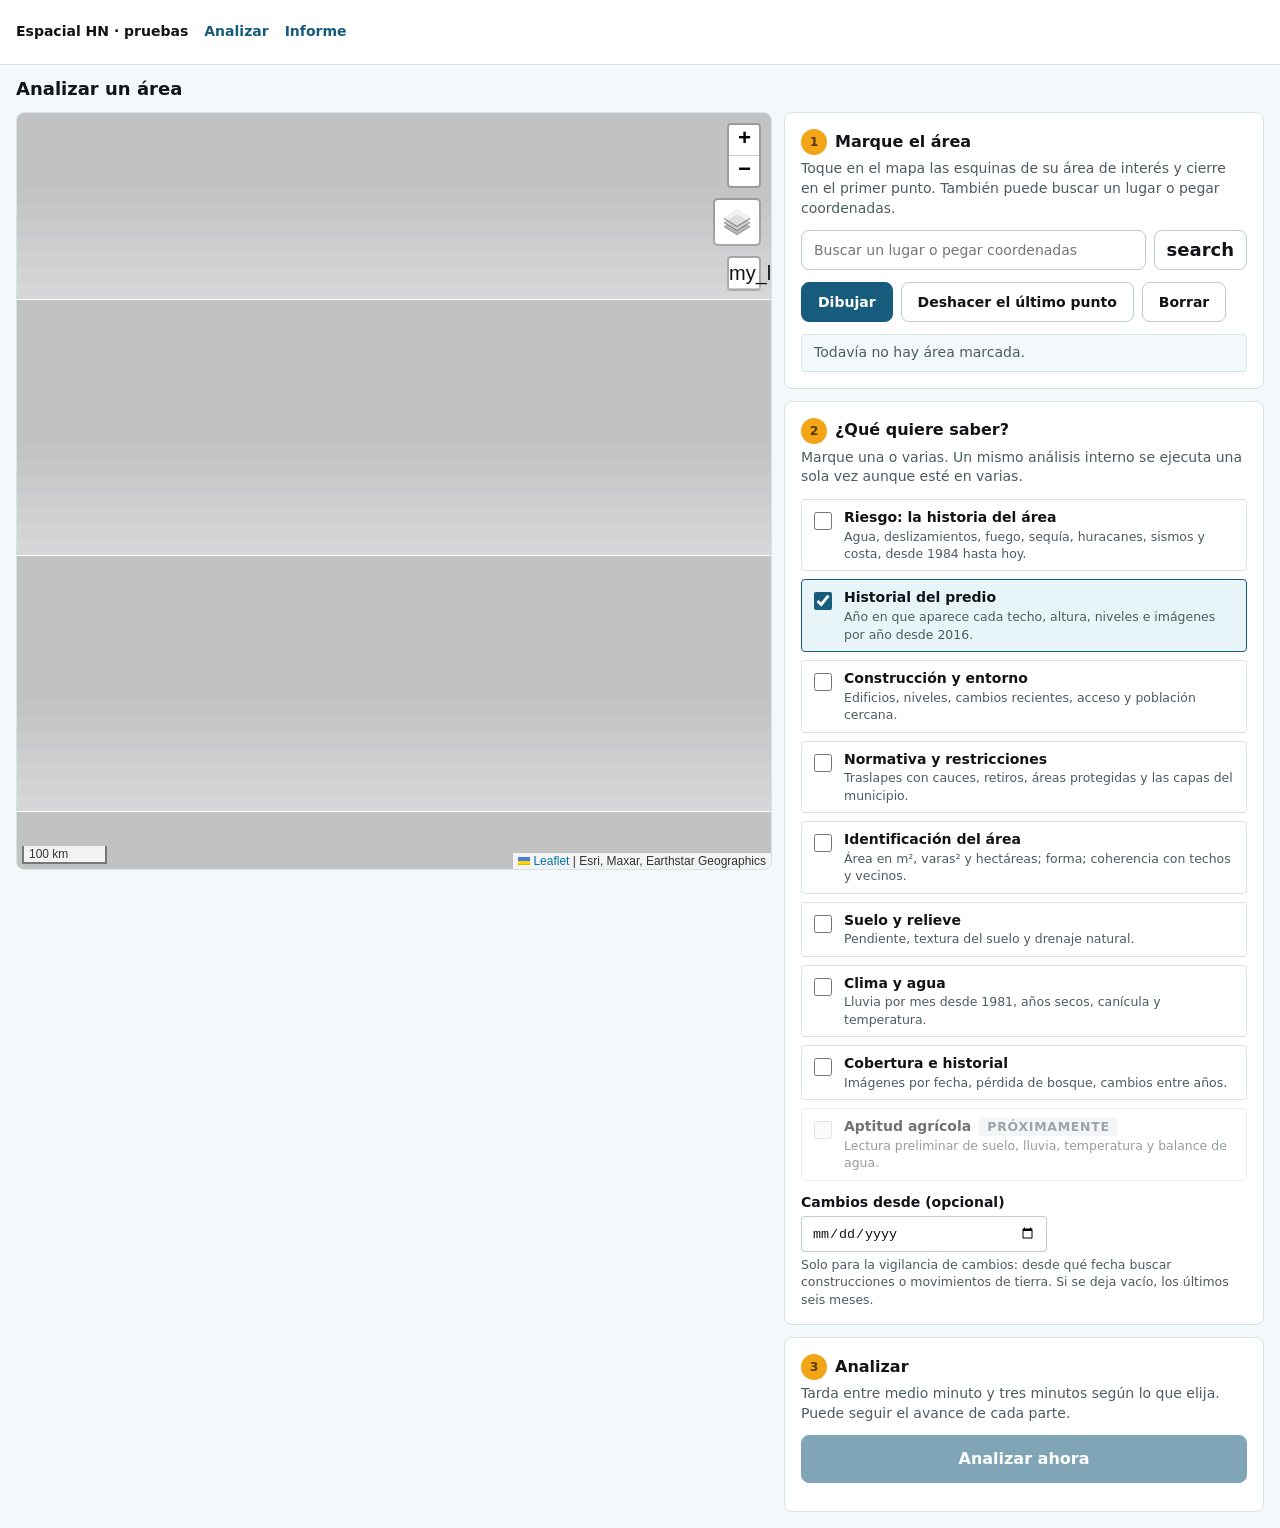
==== commit aa6c8d8d: "Hoja de pasos: se agarra desde todo el cuerpo y pasa a ser un componente independiente Sostener y de" ====
--- a/js/pruebas-herramienta.html
+++ b/js/pruebas-herramienta.html
@@ -22,6 +22,7 @@
 <script src="lectores/base.js"></script><script src="lectores/comun.js"></script><script src="lectores/RG-01.js"></script><script src="lectores/RG-02.js"></script><script src="lectores/RG-03.js"></script><script src="lectores/RG-04.js"></script><script src="lectores/RG-05.js"></script><script src="lectores/RG-06.js"></script><script src="lectores/RG-07.js"></script><script src="lectores/PR-01.js"></script><script src="lectores/PR-02.js"></script><script src="lectores/PR-03.js"></script><script src="lectores/PR-04.js"></script><script src="lectores/PR-05.js"></script><script src="lectores/PR-06.js"></script>
 <script src="validar.js"></script>
 <script src="mapa.js"></script>
+<script src="componentes/hoja.js"></script>
 <script src="herramienta.js"></script>
 <script src="almacen.js"></script>
 <script>
--- a/css/herramienta.css
+++ b/css/herramienta.css
@@ -66,15 +66,15 @@
   .h-titulo{position:absolute;z-index:1100;top:var(--s2);left:var(--s2);margin:0;padding:var(--s1) var(--s3);background:var(--surface);border-radius:var(--r-sm);box-shadow:var(--sh);font-size:var(--fs-1)}
   .h-cuerpo{display:block;padding:0;height:100%}
   .h-mapa{height:100%;min-height:0;border:0;border-radius:0}
-  .h-pasos{position:absolute;left:0;right:0;bottom:0;z-index:1100;max-height:78%;background:var(--surface);border-radius:var(--r-lg) var(--r-lg) 0 0;box-shadow:var(--sh-lg);padding:0 var(--s4) calc(var(--s4) + env(safe-area-inset-bottom,0px));gap:var(--s2);overflow:auto;transform:translateY(calc(100% - 56px));transition:transform .22s ease}
-  .h-pasos.abierta{transform:none}
-  .h-asa{display:block;position:sticky;top:0;width:100%;border:0;background:var(--surface);padding:var(--s3) 0 var(--s2);cursor:pointer;min-height:44px}
+  .h-pasos{position:absolute;left:0;right:0;bottom:0;z-index:1100;height:58%;max-height:100%;background:var(--surface);border-radius:var(--r-lg) var(--r-lg) 0 0;box-shadow:var(--sh-lg);padding:0 var(--s4) calc(var(--s4) + env(safe-area-inset-bottom,0px));gap:var(--s2);overflow:auto;overscroll-behavior:contain;transition:height .28s cubic-bezier(.2,.8,.2,1)}
+  .h-pasos:not(.abierta){padding-bottom:0;overflow:hidden}
+  .h-asa{touch-action:none;display:block;position:sticky;top:0;z-index:3;width:100%;border:0;background:var(--surface);padding:var(--s3) 0 var(--s2);cursor:pointer;min-height:44px}
   .h-asa:focus-visible{outline:2px solid var(--brand);outline-offset:-2px}
   .h-asa::before{content:"";display:block;width:44px;height:5px;border-radius:3px;background:var(--line-strong);margin:0 auto}
   .h-paso{border:0;border-bottom:1px solid var(--line);border-radius:0;padding:var(--s3) 0}
   .h-paso:last-child{border-bottom:0}
 }
-@media (prefers-reduced-motion:reduce){.h-pasos{transition:none}.btn.ocupado::before,.h-prog-corriendo .h-prog-spin{animation:none}}
+@media (prefers-reduced-motion:reduce){.h-pasos{transition:none!important}.btn.ocupado::before,.h-prog-corriendo .h-prog-spin{animation:none}}
 
 /* ── Informe ─────────────────────────────────────────────────────────── */
 .i-informe{max-width:var(--ancho);margin:0 auto;padding:var(--s4) max(16px,env(safe-area-inset-right,0px)) var(--s7) max(16px,env(safe-area-inset-left,0px));display:grid;gap:var(--s5)}
@@ -155,3 +155,15 @@
   .i-pie{position:fixed;bottom:0;left:0;right:0;background:#fff;font-size:10px;padding:4px 0}
   body{color:#000;background:#fff}
 }
+
+/* Control «Mi ubicación» del mapa de dibujo: mismo aspecto que el zoom de Leaflet; el aviso sale a su izquierda. */
+.h-ubic{position:relative}
+.h-ubic-b{display:grid!important;place-items:center;width:30px;height:30px;color:var(--ink)!important;background:var(--surface)!important}
+.h-ubic-b .ms{font-size:20px}
+.h-ubic-aviso{position:absolute;right:38px;top:0;width:15rem;padding:var(--s2) var(--s3);border-radius:var(--r-sm);background:var(--surface);color:var(--ink);box-shadow:var(--sh);font-size:var(--fs-1);line-height:1.35}
+.h-ubic-aviso[hidden]{display:none}
+
+/* Escritorio: el mapa se queda a la vista mientras se recorre la columna de pasos (así su centro es el centro de lo que se ve). */
+@media (min-width:64.01rem){
+  .h-mapa{position:sticky;top:calc(var(--cabecera-alto) + var(--s2));align-self:start;height:calc(100vh - var(--cabecera-alto) - 5rem);height:calc(100dvh - var(--cabecera-alto) - 5rem);min-height:24rem}
+}
